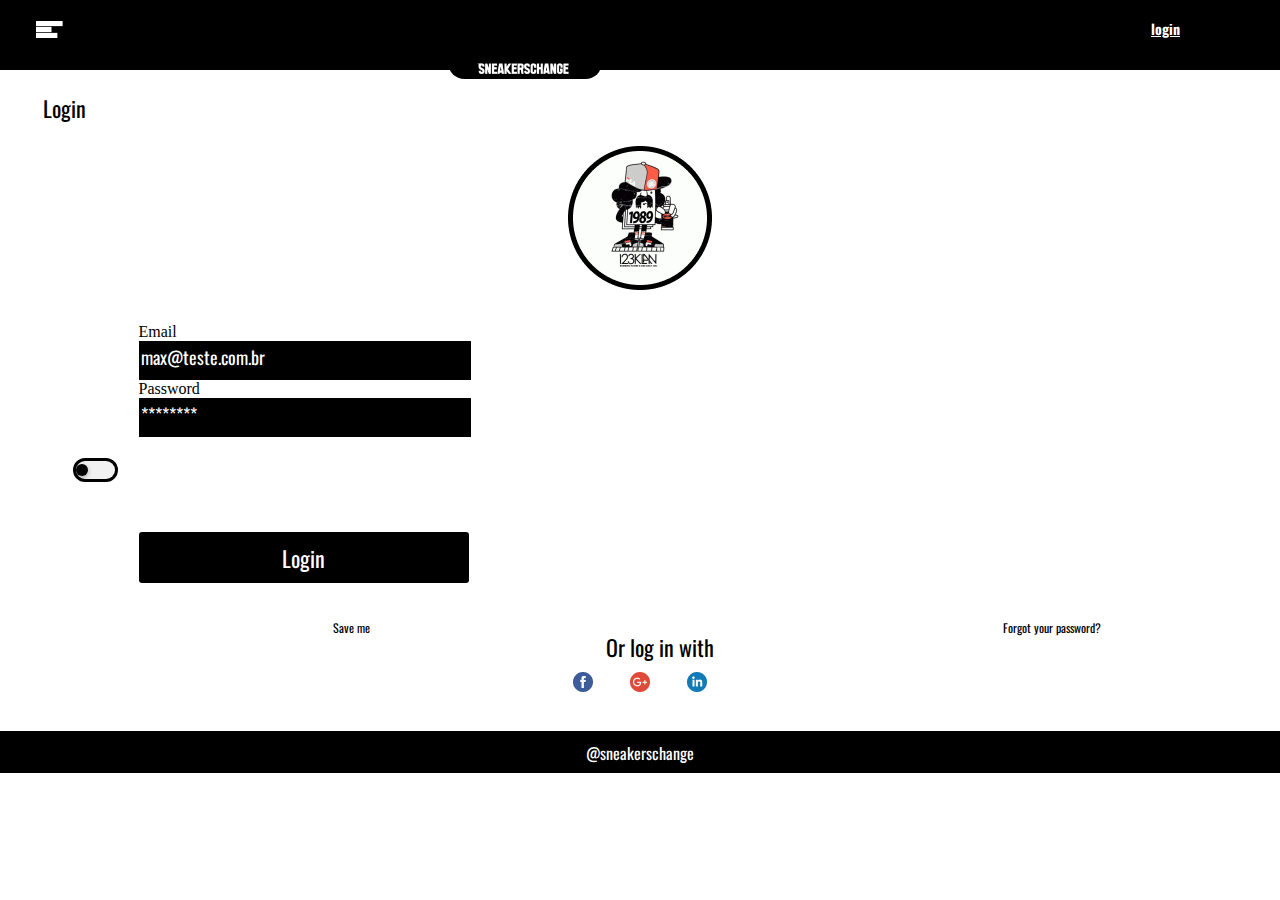
==== login.html @ 13a0032f "Adicionando pagina login com save funcionando" ====
<!DOCTYPE html>
<html lang="en">
<head>
  <meta charset="UTF-8">
  <meta http-equiv="X-UA-Compatible" content="IE=edge">
  <meta name="viewport" content="width=device-width, initial-scale=1.0">
  <title>Sneacker Change</title>
  <link rel="preconnect" href="https://fonts.googleapis.com">
  <link rel="preconnect" href="https://fonts.gstatic.com" crossorigin>
  <link href="https://fonts.googleapis.com/css2?family=Oswald:wght@400;600;700&display=swap" rel="stylesheet">
  <link rel="preconnect" href="https://fonts.googleapis.com">
  <link rel="preconnect" href="https://fonts.gstatic.com" crossorigin>
  <link href="https://fonts.googleapis.com/css2?family=Modak&family=Niramit:wght@700&display=swap" rel="stylesheet">
  <link rel="preconnect" href="https://fonts.googleapis.com">
  <link rel="preconnect" href="https://fonts.gstatic.com" crossorigin>
  <link href="https://fonts.googleapis.com/css2?family=Medula+One&display=swap" rel="stylesheet">
  <link rel="stylesheet" href="./assets/css/style__logn.css">
</head>
<body>
  <header class="header">
    <nav class="nav">
      <div class="div__nav">
        <img class="img__nav" src="./assets/img/Group 2.png" alt="">
        <ul class="ul__nav3">
          <li class="li__ul"><a> Projeto</li>
            <li class="li__ul">Venda e Troca</a></li>
            <li class="li__ul"><a>Encontre seu estilo</a></li>
            <li class="li__ul"><a>Equipe</a></li>
          </ul>
          <a class="a__nav" href="./login.html">login</a>
      </div>
      <div class="div__nav2">
        <div class="div__nav3">
          <a href="#"><img class="img__nav2" src="./assets/img/logo_sneakerschange_branco_Prancheta 1 1.png" alt="Logo Sneacker Change"></a>
      </div>
    </nav>
  </header>
  <main class="main">
    <h3 class="h3__main">Login</h3>
    <img class="img__main" src="./assets/img/Group 60.png" alt="">
    <form action="" class="form">
      <div class="div__form">
        <label for="email" class="email">Email<br></label>
        <input type="email" placeholder="max@teste.com.br" id="email">
      </div>
      <div class="div__form2">
        <label for="password" class="password">Password<br></label>
        <input type="password" placeholder="********" id="password">
      </div>
      <div class="div__form3">
        <div class="div__div">
          <input type="checkbox" id="botao" class="botao botaozin"></input>
          <label class="p__botao" for="botao"></label>
          <p class="save">Save me</p>
        </div>
        <p class="senha">Forgot your password?</p>
      </div>
      <button class="botao__login">Login</button>
      <div class="login">
        <button class="botao__login2">Or log in with</button>
        <img class="img__login" src="./assets/img/Group 5.png" alt="">
      </div>
    </form>
  </main>
  <footer class="footer">
    <div class="div__footer">
      <p class="p__footer">@sneakerschange</p>
    </div>
  </footer>
  <script src="./assets/js/main.js"></script>
</body>
</html>
---- assets/css/style__logn.css ----
body {
  margin: 0;
  padding: 0;
}

.header{
  width: 100%;
}

.nav{
  position: relative;
}

.div__nav{
  background-color: black;
  width: 100%;
  height: 70px;
  display: flex;
  justify-content: space-between;
  align-items: center;
}

.a__nav{
  color: white;
  text-decoration: underline;
  font-family: 'Oswald', sans-serif;
  font-weight: bold;
  font-size: 14px;
  margin-right: 36px;
  position: absolute;
  top: 25%;
  right: 5%;
  z-index: 14;
}

.img__nav{
  margin-left: 36px;
  position: absolute;
  top: 30%;
  z-index: 14;
}

.div__nav2{
  display: flex;
  position: absolute;
  left: 35%;
  top: 65%;
  justify-content: center;
}

.div__nav3{
  background-color: black;
  width: 154px;
  height: 33px;
  border: none;
  border-radius: 24px;
}

.img__nav2{
  padding-top: 10px;
  margin-left: 25px;
}

.div__main2{
  position: relative;
}

.radio__main{
  width: 8px;
  height: 8px;
  margin-left: .1px;
}

.img__main2{
  position: absolute;
  top: 25%;
  z-index: 8  ;
}

.img3__main2{
  position: absolute;
  right: 15%;
  top: 27%;
}

.aside{
  margin-left: 10px;
}

.section__aside{
  margin-bottom: 27px;
}

.section__aside2{
  display: flex;
  align-items: center;
  justify-content: space-between;
}
.h3__aside2{
  font-family: 'Medula One', cursive;
  font-size: 48px;
  font-weight: 400;
  margin-bottom: 20px;
}
.p__aside2{
  font-family: 'Oswald';
  text-align: justify;
  width: 181px;
  height: 154px;
  font-size: 12px;
}
.div__aside2{
  margin-left: 0 ;
}

.div2__aside2{
  margin-left: 18px;
  display: flex;
  flex-direction: column-reverse;
  align-items: flex-end;
  margin-top: 5%;
}

.img__aside2{
  margin-right: 38px;
}
.img2__aside2{
  margin-right: 25px;
}

.div__footer{
  background-color: black;
  width: 100%;
  height: 42px;
}

.p__footer{
  color: white;
  text-align: center;
  padding: 10px 0;
  font-family: 'Oswald';
}

.ul__nav3{
  background-color: black;
  width: 326px;
  height: 736px;
  position: absolute;
  color: white;
  top: 30%;
  right: 10%;
  z-index: 12;
  font-family: 'Medula One';
  font-size: 40px;
  display: none;
}

.img__nav ~ .ul__nav3{
  display: none;
}

.img__nav:hover ~ .ul__nav3{
  display: block; 
}

.ul__nav3{
  list-style-type: none;
  margin-left: 36px;
}

.li__ul{
  margin-bottom: 18px;
}


/* Página Login */

.main {
  text-align: center;
  margin: 0 43px;
}

.h3__main {
  text-align: left;
  font-family: 'Oswald';
  font-weight: 400;
  font-size: 22px;
  margin-bottom: 22px;
}

.img__main {
  margin-bottom: 29px;
}

.form {
  display: flex;
  flex-direction: column;
  justify-content: center;
}

.div__form,
.div__form2{
  display: flex;
  flex-direction: column;
  align-items: baseline;
  justify-content: center;
  margin-left: 8%;
}

.div__form2{
  margin-bottom: 21px;
}

#email,
#password{
  width: 328px;
  height: 37px;
  border: none;
  background-color: black;
}

input::placeholder{
  color: white;
  font-family: 'Oswald';
  font-size: 18px;
}

.div__form3{
  display: flex;
  justify-content: space-between;
}

.div_div{
  margin: 50px auto;
  width: 120px;
  display: flex;
  flex-direction: row;
}

.save{
  position: absolute;
  bottom: 28%;
  left: 26%;
  font-family: 'Oswald';
  font-size: 12px;
}

.senha{
  position: absolute;
  bottom: 28%;
  right: 14%;
  font-family: 'Oswald';
  font-size: 12px;
}

.botao{
  position: absolute;
  margin-left: -9999px;
  visibility: hidden;
}

.botao + .p__botao{
  display: inline-block;
  position: relative;
  cursor: pointer;
  outline: none;
  user-select: none;
}
.botaozin + .p__botao{
  padding: 2px;
  width: 37px;
  height: 16px;
  background-color: #000000;
  border: 2px solid black;
  border-radius: 60px;
  margin-left: 30px;
}


.botaozin + .p__botao:before,
.botaozin + .p__botao:after{
  display: block;
  position: absolute;
  top: 1px;
  left: 1px;
  bottom: 1px;
  content: "";
}

.botaozin + .p__botao:before{
  right: 1px;
  background-color: #f1f1f1;
  border-radius: 60px;
  transition: background 0.4s;
}

.botaozin + .p__botao:after{
  width: 12px;
  height: 12px;
  margin-top: 3px;
  background-color: rgb(0, 0, 0);
  border-radius: 100%;
  box-shadow: 0px 2px 5px rgba(0, 0, 0, 0.3);
  transition: all 0.4s;
}

.botaozin:checked + .p__botao:after{
  transform: translateX(28px);
}

.botao__login{
  background-color: #000000;
  color: white;
  border: none;
  width: 330px;
  height: 51px;
  margin-left: 8%;
  margin-top: 46px;
  margin-bottom: 0;
  border-radius: 3px;
  font-family: 'Oswald';
  font-size: 22px;
}

.login{
  display: flex;
  flex-direction: column;
  align-items: center;
}

.botao__login2{
  color: black;
  background-color: white;
  border: none;
  width: 328px;
  height: 51px;
  margin-left: 5%;
  margin-right: 20px;
  margin-top: 38px;
  border-radius: 3px;
  font-family: 'Oswald';
  font-size: 22px;
}

.img__login{
  width: 134px;
  margin-bottom: 23px;
}
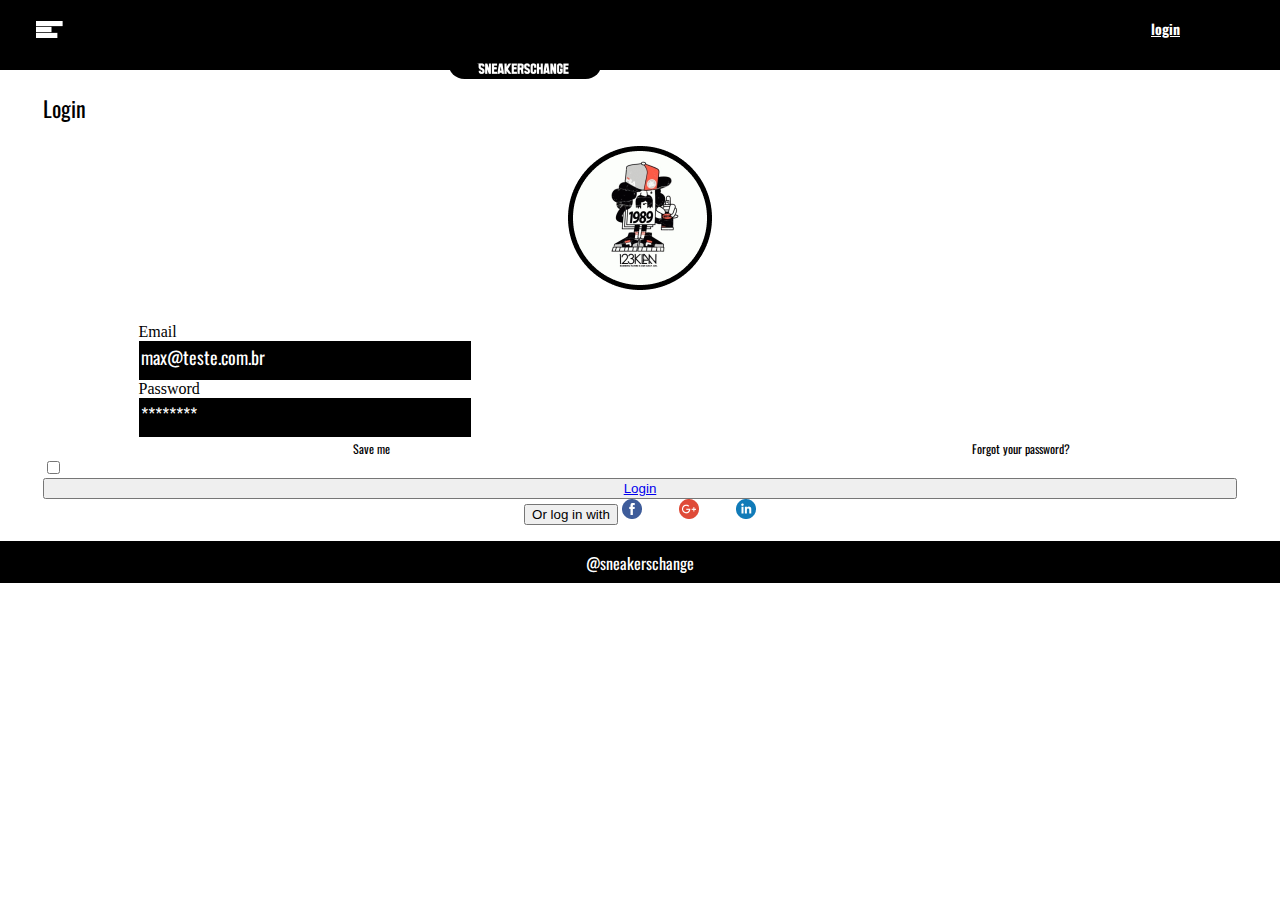
==== commit f82ead1b: "Terminando as ultimas paginas" ====
--- a/login.html
+++ b/login.html
@@ -22,7 +22,7 @@
       <div class="div__nav">
         <img class="img__nav" src="./assets/img/Group 2.png" alt="">
         <ul class="ul__nav3">
-          <li class="li__ul"><a> Projeto</li>
+          <li class="li__ul"><a href="./index.html"> Projeto</a></li>
             <li class="li__ul">Venda e Troca</a></li>
             <li class="li__ul"><a>Encontre seu estilo</a></li>
             <li class="li__ul"><a>Equipe</a></li>
@@ -49,13 +49,13 @@
       </div>
       <div class="div__form3">
         <div class="div__div">
-          <input type="checkbox" id="botao" class="botao botaozin"></input>
+          <input type="checkbox" id="botao" class="botao  botaozin"></input>
           <label class="p__botao" for="botao"></label>
           <p class="save">Save me</p>
         </div>
         <p class="senha">Forgot your password?</p>
       </div>
-      <button class="botao__login">Login</button>
+      <button class="botao__login"><a href="./index.html">Login</a></button>
       <div class="login">
         <button class="botao__login2">Or log in with</button>
         <img class="img__login" src="./assets/img/Group 5.png" alt="">
--- a/assets/css/style__logn.css
+++ b/assets/css/style__logn.css
@@ -148,7 +148,7 @@
   position: absolute;
   color: white;
   top: 30%;
-  right: 10%;
+  right: 25%;
   z-index: 12;
   font-family: 'Medula One';
   font-size: 40px;
@@ -228,6 +228,7 @@
 .div__form3{
   display: flex;
   justify-content: space-between;
+  position: relative;
 }
 
 .div_div{
@@ -235,11 +236,12 @@
   width: 120px;
   display: flex;
   flex-direction: row;
+  position: relative;
 }
 
 .save{
   position: absolute;
-  bottom: 28%;
+  bottom: 46%;
   left: 26%;
   font-family: 'Oswald';
   font-size: 12px;
@@ -247,102 +249,8 @@
 
 .senha{
   position: absolute;
-  bottom: 28%;
+  bottom: 46%;
   right: 14%;
   font-family: 'Oswald';
   font-size: 12px;
-}
-
-.botao{
-  position: absolute;
-  margin-left: -9999px;
-  visibility: hidden;
-}
-
-.botao + .p__botao{
-  display: inline-block;
-  position: relative;
-  cursor: pointer;
-  outline: none;
-  user-select: none;
-}
-.botaozin + .p__botao{
-  padding: 2px;
-  width: 37px;
-  height: 16px;
-  background-color: #000000;
-  border: 2px solid black;
-  border-radius: 60px;
-  margin-left: 30px;
-}
-
-
-.botaozin + .p__botao:before,
-.botaozin + .p__botao:after{
-  display: block;
-  position: absolute;
-  top: 1px;
-  left: 1px;
-  bottom: 1px;
-  content: "";
-}
-
-.botaozin + .p__botao:before{
-  right: 1px;
-  background-color: #f1f1f1;
-  border-radius: 60px;
-  transition: background 0.4s;
-}
-
-.botaozin + .p__botao:after{
-  width: 12px;
-  height: 12px;
-  margin-top: 3px;
-  background-color: rgb(0, 0, 0);
-  border-radius: 100%;
-  box-shadow: 0px 2px 5px rgba(0, 0, 0, 0.3);
-  transition: all 0.4s;
-}
-
-.botaozin:checked + .p__botao:after{
-  transform: translateX(28px);
-}
-
-.botao__login{
-  background-color: #000000;
-  color: white;
-  border: none;
-  width: 330px;
-  height: 51px;
-  margin-left: 8%;
-  margin-top: 46px;
-  margin-bottom: 0;
-  border-radius: 3px;
-  font-family: 'Oswald';
-  font-size: 22px;
-}
-
-.login{
-  display: flex;
-  flex-direction: column;
-  align-items: center;
-}
-
-.botao__login2{
-  color: black;
-  background-color: white;
-  border: none;
-  width: 328px;
-  height: 51px;
-  margin-left: 5%;
-  margin-right: 20px;
-  margin-top: 38px;
-  border-radius: 3px;
-  font-family: 'Oswald';
-  font-size: 22px;
-}
-
-.img__login{
-  width: 134px;
-  margin-bottom: 23px;
 }